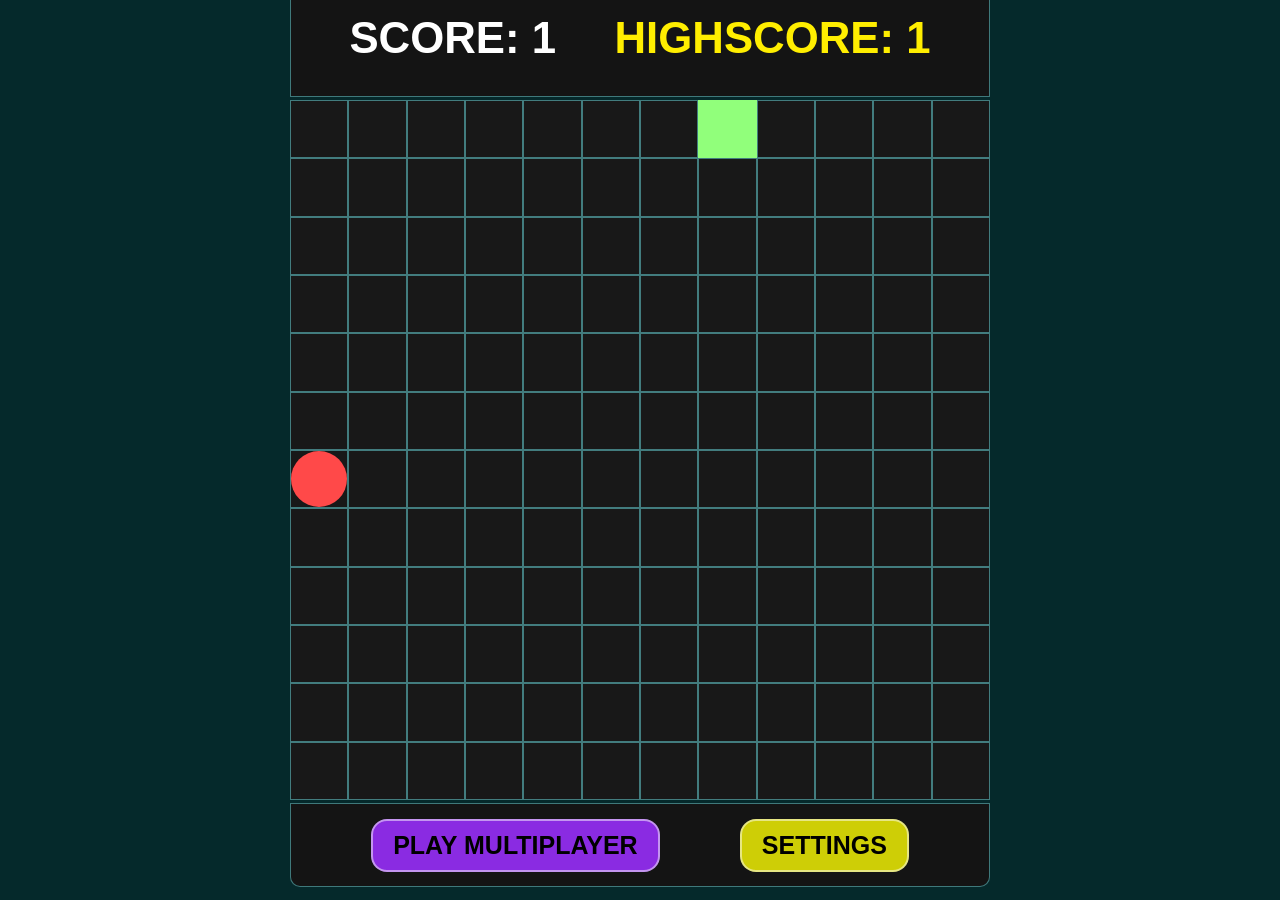
==== index.html @ bad892fc "fixed bug that prevented index.html from correctly referencing gamemode loop files" ====
<!DOCTYPE html>
<html>
  <head>
    <link rel="icon" type="image/x-icon" href="favicon.ico" />
    <link rel="stylesheet" href="styles/styles.css" />
    <link rel="stylesheet" href="styles/mobile.css" />
    <link rel="stylesheet" href="styles/panels.css" />
    <title>Snake</title>
  </head>

  <body>
      <div class="center-panel">
        <div class="game-grid"><!-- This inner html is calculated upon website loading from grid.js --></div>

        <div class="top-panel">
          <p id="score" class="hidden-on-multiplayer title-text">SCORE: 1</p>
          <p id="highscore" class="hidden-on-multiplayer title-text">HIGHSCORE: 5</p>

          <div id="multiplayer-top-panel-div" class="hidden-on-singleplayer">
            <div id="gamemode-title" class="hidden-on-singleplayer label title-text">GAMEMODE</div>
            <div id="gamemode-description" class="hidden-on-singleplayer label subtitle-text">Game description</div>
          </div>
        </div>

        <div class="bottom-panel">
          <button id="playermode-button" class="button hidden-on-mobile">PLAY MULTIPLAYER</button>
          <button id="settings-button" class="button" >SETTINGS</button>
          <div id="mobile-controls" class="hidden-on-desktop">
           <div id="joystick-base"></div> 
           <div id="joystick-knob"></div>
          </div>
        </div>

        <div class="left-panel hidden-on-mobile hidden-on-singleplayer">
          <div id="scores-container">
            <div class="label title-text">SCORES</div>
            <div id="player-scores-div"></div>
          </div>        
          
          <div id="playercount-div">
            <div class="label title-text" id="playercount-label">PLAYER COUNT</div>
            <div id="playercount-buttons-container">
              <button class="button">2</button>
              <button class="button">3</button>
              <button class="button">4</button>            
            </div>            
          </div>

          <div id="gamemodes-div">
            <div class="label title-text" id="playercount-label">GAMEMODE</div>
            <div id="gamemode-buttons-container">
              <div id="length battle-buttons-div">
                <button class="button primary-gamemode-button">LENGTH BATTLE</button>
                <button class="button gamemode-settings-button" id="lengthbattle-settings-button">⚙️</button>
              </div>
              <div id="deathmatch-buttons-div">
                <button class="button primary-gamemode-button">DEATHMATCH</button>
              </div>              
            </div>            
          </div>
          
        </div>

        <div class="right-panel hidden-on-mobile hidden-on-singleplayer"></div>

        <div class="endscreen">
          <div class="endscreen-content">
            <p class="hidden-on-multiplayer title-text">GAME OVER</p>
            <div class="hidden-on-singleplayer" style="display: flex; align-items: center;">
              <div id="multiplayer-winner-div" style="display: none;"></div>
              <p id="multiplayer-winner-text" class="title-text">WON</p>
            </div>
            <button id="retry-button" class="button" >Play Again</button>
          </div>
        </div>
        
        <div class="settings-screen hidden">
          <div class="general-settings-div">          
            <div class="rows-cols-div">
              <button class="button label-button" id="rows-button">rows</button>
              <div class="slider-textbox-div">
                <input type="range" id="rows-slider" min="5" max="100" value="12" step="1">
                <input type="text" id="rows-slider-textbox" placeholder="0">
              </div>
            </div>
            <div class="rows-cols-div">
              <button class="button label-button" id="cols-button">cols</button>
              <div class="slider-textbox-div">
                <input type="range" id="cols-slider" min="5" max="100" value="12" step="1">
                <input type="text" id="cols-slider-textbox" placeholder="0">
              </div>
            </div>
            <div class="rows-cols-div">
              <button class="button label-button" id="UI-width-button">UI Width</button>
              <div class="slider-textbox-div">
                <input type="range" id="UI-width-slider" min="100" max="1000" value="700" step="1">
                <input type="text" id="UI-width-slider-textbox" placeholder="0" style="width: 10%;">
              </div>
            </div>
            <div class="rows-cols-div">
              <button class="button label-button" id="UI-height-button">UI Height</button>
              <div class="slider-textbox-div">
                <input type="range" id="UI-height-slider" min="100" max="1000" value="700" step="1">
                <input type="text" id="UI-height-slider-textbox" placeholder="0" style="width: 10%;">
              </div>
            </div>
          </div>

          <div class="rows-cols-div lengthbattle-settings-div">
            <button class="button label-button" id="lengthbattle-score-button">Score to win</button>
            <div class="slider-textbox-div">
              <input type="range" id="lengthbattle-score-slider" min="2" max="100" value="10" step="1">
              <input type="text" id="lengthbattle-score-slider-textbox" placeholder="0">
            </div>
          </div>
          
          <div class="universal-settings-buttons-div">          
            <button class="button apply-changes-button">Apply Changes</button>
            <button class="button reset-to-default-button">Reset to Default</button>
            <button id="reset-highscore-button" class="button hidden-on-multiplayer">RESET HIGHSCORE</button>
          </div>

        </div>
      </div>

    </div>

    <script type="module">
      //create a script element and choose which js file will be its src based on the gamemode in localstorage
      import { playermode, gamemode } from "./scripts/config.js";
      const script = document.createElement('script');
      script.type = 'module';
      
      //choose source file based on saved playermode and gamemode
      if (playermode === 'SINGLEPLAYER') {
        script.src = "./scripts/singleplayer-gameloop.js";
      }
      else {
        switch (gamemode) {
          case 'LENGTH BATTLE': script.src = "./scripts/gameloops/lengthbattle-gameloop.js";
          break;
          case 'DEATHMATCH': script.src = "./scripts/gameloops/deathmatch-gameloop.js";
          break;
        
          default: script.src = "./scripts/gameloops/lengthbattle-gameloop.js";
          break;
        }
      }
      document.body.appendChild(script);
    </script>
  </body>
</html>
---- styles/styles.css ----
html, 
body {
  height: 100%;
  overflow: hidden;
  position: fixed;
  width: 100%;
}
body {
  margin: 0;
  padding: 0;
  height: 100vh; /* full window height */
  display: flex;
  justify-content: center;
  align-items: center;
  overflow: hidden;
  background-color: rgb(5, 41, 43);
  font-family: 'Segoe UI', Tahoma, Geneva, Verdana, sans-serif;
}

#highscore {
  color: rgb(255, 238, 0);
}

.endscreen {
  position: absolute; /* position it relative to .center-panel */
  top: 0;
  left: 0;
  width: 100%;
  height: 100%;
  
  background-color: rgba(0, 0, 0, 0.5); /* semi-transparent black */

  display: flex;
  justify-content: center;
  align-items: center;
  
  color: white;
  font-size: 50px;
  font-weight: bold;
  
  z-index: 10; /* make sure it is above the game grid */

  display: none; /* start hidden */
}

.settings-screen {
  position: absolute; /* position it relative to .center-panel */
  top: 0;
  left: 0;
  width: 100%;
  height: 100%;
  
  background-color: rgba(0, 0, 0, 0.85); /* semi-transparent black */

  display: flex;
  flex-direction: column;
  justify-content: flex-start;
  align-items: center;
  
  color: white;
  font-size: 50px;
  font-weight: bold;
  
  z-index: 10; /* make sure it is above the game grid */
}

.rows-cols-div {
  display: flex;
  justify-content: horizontal;
}

.rows-cols-div button {
  margin-left: auto;
}

.slider-textbox-div {
  display: flex;
  flex-direction: row;
  align-items: center;
}

#rows-slider-textbox,
#cols-slider-textbox,
#UI-width-slider-textbox,
#UI-height-slider-textbox,
#lengthbattle-score-slider-textbox {
  width: 8%;
  height: 30%;
  text-align: center;
}

.settings-screen button {
  margin: 5px;
}

#rows-button,
#cols-button {
  margin-right: 10%;
}

#UI-width-button,
#UI-height-button {
  white-space: nowrap;
  margin-right: 4.5%;
}

#reset-highscore-button {
  margin-top: 50%;
  color: rgb(219, 219, 219);
  background-color: rgb(163, 0, 0);
}
#reset-highscore-button:hover {
  background-color: rgb(211, 0, 0);
}

.endscreen-content {
  text-align: center;
}

.button {
  padding: 10px 20px;
  font-size: 25px;
  font-weight: bold;
  background-color: rgb(15, 182, 0);
  color: black;
  border: 2px solid rgba(255, 255, 255, 0.5);
  border-radius: 16px;
  cursor: pointer;
  white-space: nowrap;
}
.button:hover {
  background-color: rgb(17, 204, 0);
}

.label-button {
  background-color: rgb(0, 119, 255);
  pointer-events: none;
  border-radius: 0;
  border: 0;
  font: caption;
}

.hidden {
  display: none; /* hide object */
}

.selected-button {
  pointer-events: none;
  border: 3px white solid;
  color: white;
}

#multiplayer-winner-div {
  margin-right: 30px;
}

.player-controls-container {
  display: flex;
  align-items: center;
  gap: 16px;
  padding: 3px;
  box-sizing: border-box;
}

.player-rep-div {
  width: 50px;
  height: 50px;
  color: black;
}

.controlkeys-grid {
  display: grid;
  grid-template-columns: repeat(3, 60px);
  grid-template-rows: repeat(2, 60px);
}
.controlkeys-grid div {
  background-color: rgb(170, 170, 170);
  text-align: center;
  border: 1px solid white;
  margin: 1px;
}

.title-text,
.subtitle-text {
  pointer-events: none;
}

.universal-settings-buttons-div {
  margin-top: 5%;
  display: flex;
  flex-direction: column;
}
---- styles/mobile.css ----
#mobile-controls {
  position: absolute;
  bottom: -250px;
  width: 200px;
  height: 200px;
  z-index: 100;
  display: flex;
  align-items: center;
  justify-content: center;
}

#joystick-base {
  width: 100%;
  height: 100%;
  border-radius: 50%;
  background: #222;
  opacity: 0.6;
  position: relative;
}

#joystick-knob {
  width: 100px;
  height: 100px;
  border-radius: 50%;
  background: aquamarine;
  position: absolute;
  top: 50%;
  left: 50%;
  transform: translate(-50%, -50%);
  transition: top 0.05s, left 0.05s;
  touch-action: none;
  pointer-events: auto;
}


@media (min-width: 1001px) {
  .hidden-on-desktop {
    display: none;
  }
}
---- styles/panels.css ----
.center-panel {
  display: flex;
  position: relative; /*will position its children relative to itself*/
}

.top-panel,
.bottom-panel,
.left-panel,
.right-panel {
  box-sizing: border-box;
  position: absolute;

  font-size: 40px;
  font-weight: bold;
  color: white;
  background-color: rgb(20, 20, 20);
  border: 1px solid rgba(118, 250, 255, 0.44);
}

.top-panel {
  top: -3px;
  transform: translateY(-100%);
  width: 100%;
  height: 17%;
  display: flex;
  justify-content: space-evenly;
  align-items: center;
  border-top-left-radius: 10px;
  border-top-right-radius: 10px;
  z-index: 20; /* higher than the endscreen */
  pointer-events: none; /* so it doesn't block clicks */
}

.bottom-panel {
  position: absolute;
  bottom: -3px;
  transform: translateY(100%);
  width: 100%;
  height: 12%;
  
  display: flex;
  justify-content: space-evenly; /* centered by default */
  align-items: center;
  text-align: center;

  border-bottom-left-radius: 10px;
  border-bottom-right-radius: 10px;

  z-index: 20; /* higher than the endscreen */
}

.left-panel,
.right-panel {
  top: 0px;
  width: fit-content;
  height: 100%;
  padding: 16px;

  display: flex;
  flex-direction: column;
  justify-content: space-evenly;
}

.left-panel {
  transform: translateX(-100%);
  left: -3px;

  border-top-left-radius: 10px;
  border-bottom-left-radius: 10px;

  justify-content: flex-start;
  gap: 10%;
}

.right-panel {
  transform: translateX(100%);
  right: -3px;

  border-top-right-radius: 10px;
  border-bottom-right-radius: 10px;


}

#playermode-button {
  background-color: blueviolet;
}
#playermode-button:hover {
  background-color: rgb(158, 57, 252);
}

#settings-button {
  background-color: rgb(206, 206, 6);
}
#settings-button:hover {
  background-color: rgb(231, 231, 44);
}

#playercount-label {
  width: 100%;
}

#playercount-div,
#gamemodes-div,
#scores-container {
  display: flex;
  flex-direction: column;
  gap: 10px;
}

#playercount-buttons-container {
  display: flex;
  width: 100%;
  justify-content: space-between;
  align-items: center;
  gap: 5px;
}

#playercount-buttons-container button {
  width: 90%;
  height: 100%;
}

#gamemode-buttons-container {
  display: flex;
  flex-direction: column;
  width: 100%;
  justify-content: space-between;
  align-items: center;
  gap: 7px;
}

#gamemode-buttons-container div {
  width: 100%;
  display: flex;
  justify-content: center;
  align-items: center;
  gap: 5px;
}

#gamemode-buttons-container .primary-gamemode-button {
  width: 80%;
}

#gamemode-buttons-container button {
  height: 100%;
}

.gear-button {
  display: flex;
  align-items: center;
  justify-content: center;
  text-align: center;
  width: 18%;
}

#player-scores-div {
  display: flex;
  justify-content: space-evenly;
}

.label {
  text-align: center;
}
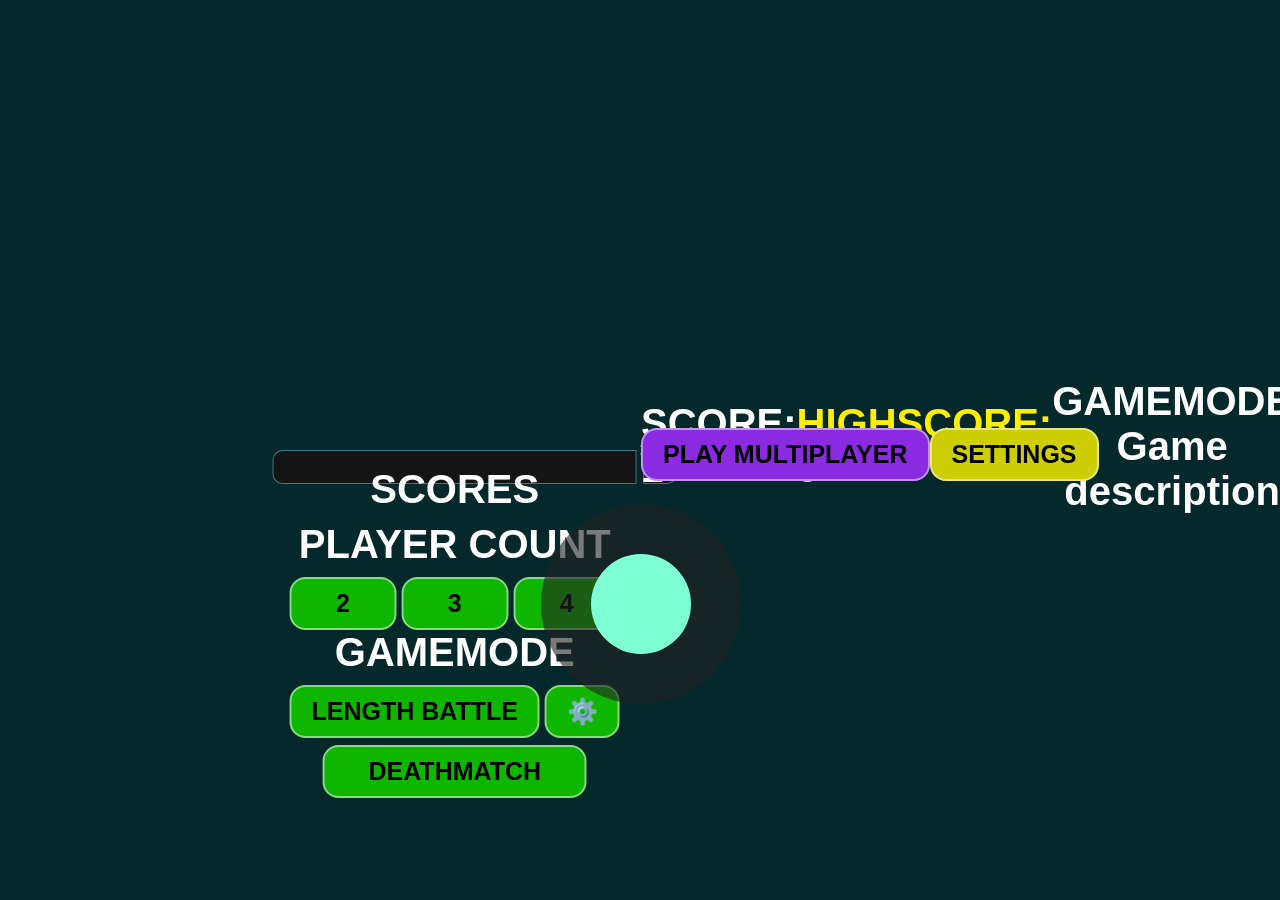
==== commit 603875dd: "-same as previous commit but for singleplayer" ====
--- a/index.html
+++ b/index.html
@@ -133,7 +133,7 @@
       
       //choose source file based on saved playermode and gamemode
       if (playermode === 'SINGLEPLAYER') {
-        script.src = "./scripts/singleplayer-gameloop.js";
+        script.src = "./scripts/gameloopssingleplayer-gameloop.js";
       }
       else {
         switch (gamemode) {
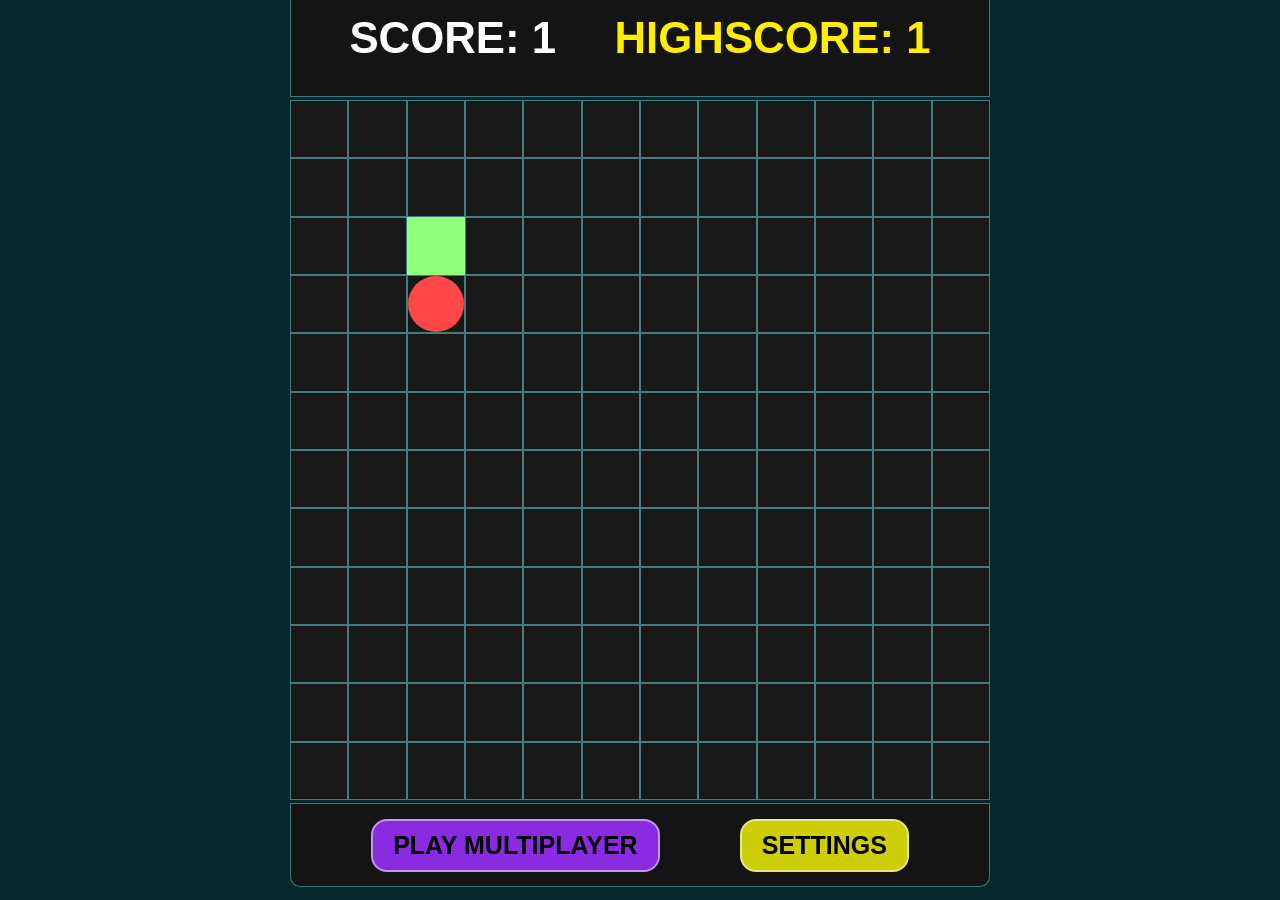
==== commit 5be7e513: "this better be the last time" ====
--- a/index.html
+++ b/index.html
@@ -133,7 +133,7 @@
       
       //choose source file based on saved playermode and gamemode
       if (playermode === 'SINGLEPLAYER') {
-        script.src = "./scripts/gameloopssingleplayer-gameloop.js";
+        script.src = "./scripts/gameloops/singleplayer-gameloop.js";
       }
       else {
         switch (gamemode) {
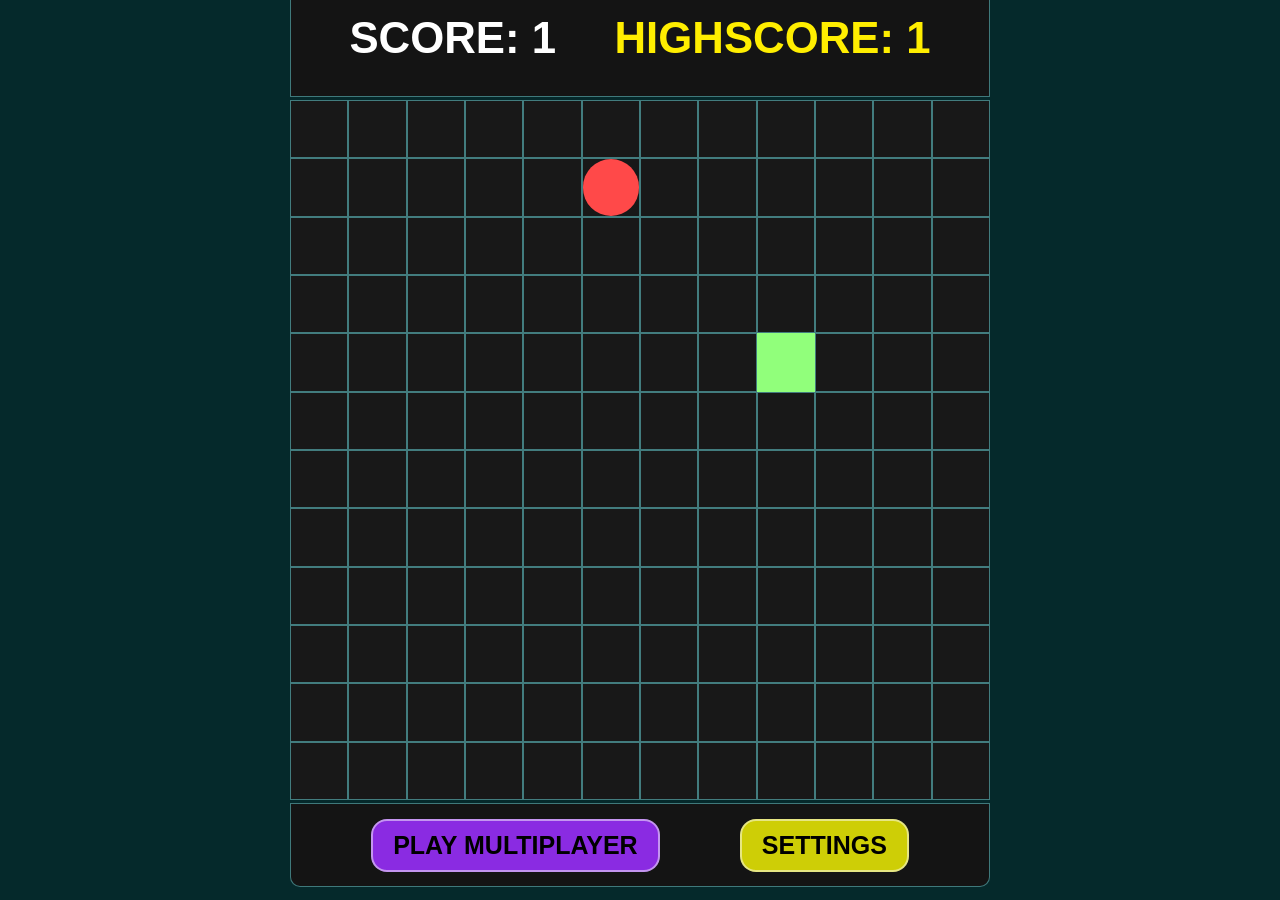
==== commit 29f09c2b: "made new css files and grouped css code accordingly" ====
--- a/index.html
+++ b/index.html
@@ -2,9 +2,12 @@
 <html>
   <head>
     <link rel="icon" type="image/x-icon" href="favicon.ico" />
-    <link rel="stylesheet" href="styles/styles.css" />
-    <link rel="stylesheet" href="styles/mobile.css" />
-    <link rel="stylesheet" href="styles/panels.css" />
+    <link rel="stylesheet" href="styles/base.css">
+    <link rel="stylesheet" href="styles/layout.css">
+    <link rel="stylesheet" href="styles/components.css">
+    <link rel="stylesheet" href="styles/game.css">
+    <link rel="stylesheet" href="styles/mobile.css">
+
     <title>Snake</title>
   </head>
 
--- a/styles/base.css
+++ b/styles/base.css
@@ -0,0 +1,25 @@
+html, 
+body {
+  height: 100%;
+  overflow: hidden;
+  position: fixed;
+  width: 100%;
+}
+body {
+  margin: 0;
+  padding: 0;
+  height: 100vh; /* full window height */
+  display: flex;
+  justify-content: center;
+  align-items: center;
+  overflow: hidden;
+  background-color: rgb(5, 41, 43);
+  font-family: 'Segoe UI', Tahoma, Geneva, Verdana, sans-serif;
+}
+.hidden {
+  display: none !important; /* hide object */
+}
+.title-text,
+.subtitle-text {
+  pointer-events: none;
+}
--- a/styles/layout.css
+++ b/styles/layout.css
@@ -0,0 +1,139 @@
+/* PANELS */
+.center-panel {
+  display: flex;
+  position: relative; /*will position its children relative to itself*/
+}
+
+.top-panel,
+.bottom-panel,
+.left-panel,
+.right-panel {
+  box-sizing: border-box;
+  position: absolute;
+
+  font-size: 40px;
+  font-weight: bold;
+  color: white;
+  background-color: rgb(20, 20, 20);
+  border: 1px solid rgba(118, 250, 255, 0.44);
+}
+
+.top-panel {
+  top: -3px;
+  transform: translateY(-100%);
+  width: 100%;
+  height: 17%;
+  display: flex;
+  justify-content: space-evenly;
+  align-items: center;
+  border-top-left-radius: 10px;
+  border-top-right-radius: 10px;
+  z-index: 20; /* higher than the endscreen */
+  pointer-events: none; /* so it doesn't block clicks */
+}
+
+.bottom-panel {
+  position: absolute;
+  bottom: -3px;
+  transform: translateY(100%);
+  width: 100%;
+  height: 12%;
+  
+  display: flex;
+  justify-content: space-evenly; /* centered by default */
+  align-items: center;
+  text-align: center;
+
+  border-bottom-left-radius: 10px;
+  border-bottom-right-radius: 10px;
+
+  z-index: 20; /* higher than the endscreen */
+}
+
+.left-panel,
+.right-panel {
+  top: 0px;
+  width: fit-content;
+  height: 100%;
+  padding: 16px;
+
+  display: flex;
+  flex-direction: column;
+  justify-content: space-evenly;
+}
+
+.left-panel {
+  transform: translateX(-100%);
+  left: -3px;
+
+  border-top-left-radius: 10px;
+  border-bottom-left-radius: 10px;
+
+  justify-content: flex-start;
+  gap: 10%;
+}
+
+.right-panel {
+  transform: translateX(100%);
+  right: -3px;
+
+  border-top-right-radius: 10px;
+  border-bottom-right-radius: 10px;
+}
+
+/* DIVS */
+.rows-cols-div {
+  display: flex;
+  justify-content: horizontal;
+}
+
+.rows-cols-div button {
+  margin-left: auto;
+}
+#playercount-div,
+#gamemodes-div,
+#scores-container {
+  display: flex;
+  flex-direction: column;
+  gap: 10px;
+}
+
+#player-scores-div {
+  display: flex;
+  justify-content: space-evenly;
+}
+
+#gamemode-buttons-container div {
+  width: 100%;
+  display: flex;
+  justify-content: center;
+  align-items: center;
+  gap: 5px;
+}
+
+.player-rep-div {
+  width: 50px;
+  height: 50px;
+  color: black;
+}
+
+.controlkeys-grid {
+  display: grid;
+  grid-template-columns: repeat(3, 60px);
+  grid-template-rows: repeat(2, 60px);
+}
+.controlkeys-grid div {
+  background-color: rgb(170, 170, 170);
+  text-align: center;
+  border: 1px solid white;
+  margin: 1px;
+}
+.slider-textbox-div {
+  display: flex;
+  flex-direction: row;
+  align-items: center;
+}
+
+#multiplayer-winner-div {
+  margin-right: 30px;
+}
--- a/styles/components.css
+++ b/styles/components.css
@@ -0,0 +1,127 @@
+.label {
+  text-align: center;
+}
+#playercount-label {
+  width: 100%;
+}
+.button {
+  padding: 10px 20px;
+  font-size: 25px;
+  font-weight: bold;
+  background-color: rgb(15, 182, 0);
+  color: black;
+  border: 2px solid rgba(255, 255, 255, 0.5);
+  border-radius: 16px;
+  cursor: pointer;
+  white-space: nowrap;
+}
+.button:hover {
+  background-color: rgb(17, 204, 0);
+}
+.label-button {
+  background-color: rgb(0, 119, 255);
+  pointer-events: none;
+  border-radius: 0;
+  border: 0;
+  font: caption;
+}
+
+.selected-button {
+  pointer-events: none;
+  border: 3px white solid;
+  color: white;
+}
+
+.settings-screen button {
+  margin: 5px;
+}
+
+#rows-button,
+#cols-button {
+  margin-right: 10%;
+}
+
+#UI-width-button,
+#UI-height-button {
+  white-space: nowrap;
+  margin-right: 4.5%;
+}
+
+#reset-highscore-button {
+  margin-top: 50%;
+  color: rgb(219, 219, 219);
+  background-color: rgb(163, 0, 0);
+}
+#reset-highscore-button:hover {
+  background-color: rgb(211, 0, 0);
+}
+#playermode-button {
+  background-color: blueviolet;
+}
+#playermode-button:hover {
+  background-color: rgb(158, 57, 252);
+}
+
+#settings-button {
+  background-color: rgb(206, 206, 6);
+}
+#settings-button:hover {
+  background-color: rgb(231, 231, 44);
+}
+#playercount-buttons-container {
+  display: flex;
+  width: 100%;
+  justify-content: space-between;
+  align-items: center;
+  gap: 5px;
+}
+
+#playercount-buttons-container button {
+  width: 90%;
+  height: 100%;
+}
+
+#gamemode-buttons-container {
+  display: flex;
+  flex-direction: column;
+  width: 100%;
+  justify-content: space-between;
+  align-items: center;
+  gap: 7px;
+}
+
+
+#gamemode-buttons-container .primary-gamemode-button {
+  width: 80%;
+}
+
+#gamemode-buttons-container button {
+  height: 100%;
+}
+
+.gear-button {
+  display: flex;
+  align-items: center;
+  justify-content: center;
+  text-align: center;
+  width: 18%;
+}
+
+#rows-slider-textbox,
+#cols-slider-textbox,
+#UI-width-slider-textbox,
+#UI-height-slider-textbox,
+#lengthbattle-score-slider-textbox {
+  width: 8%;
+  height: 30%;
+  text-align: center;
+}
+
+.player-controls-container {
+  display: flex;
+  align-items: center;
+  gap: 16px;
+  padding: 3px;
+  box-sizing: border-box;
+}
+
--- a/styles/game.css
+++ b/styles/game.css
@@ -0,0 +1,52 @@
+#highscore {
+  color: rgb(255, 238, 0);
+}
+.endscreen {
+  position: absolute; /* position it relative to .center-panel */
+  top: 0;
+  left: 0;
+  width: 100%;
+  height: 100%;
+  
+  background-color: rgba(0, 0, 0, 0.5); /* semi-transparent black */
+
+  display: flex;
+  justify-content: center;
+  align-items: center;
+  
+  color: white;
+  font-size: 50px;
+  font-weight: bold;
+  
+  z-index: 10; /* make sure it is above the game grid */
+
+  display: none; /* start hidden */
+}
+.endscreen-content {
+  text-align: center;
+}
+.settings-screen {
+  position: absolute; /* position it relative to .center-panel */
+  top: 0;
+  left: 0;
+  width: 100%;
+  height: 100%;
+  
+  background-color: rgba(0, 0, 0, 0.85); /* semi-transparent black */
+
+  display: flex;
+  flex-direction: column;
+  justify-content: flex-start;
+  align-items: center;
+  
+  color: white;
+  font-size: 50px;
+  font-weight: bold;
+  
+  z-index: 10; /* make sure it is above the game grid */
+}
+.universal-settings-buttons-div {
+  margin-top: 5%;
+  display: flex;
+  flex-direction: column;
+}
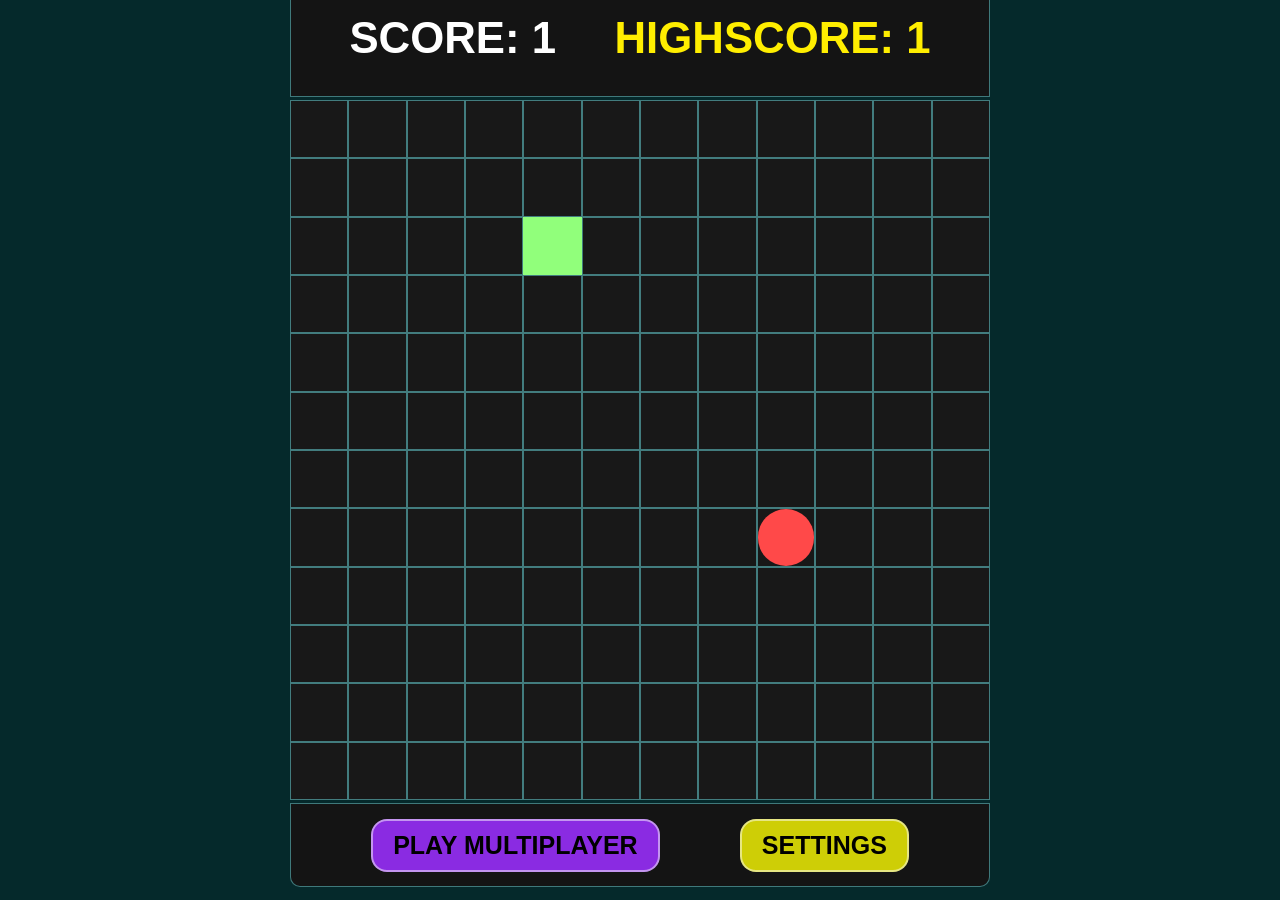
==== commit 1a59a653: "-took the ui functions from grid.js and put them into their own ui.js file -refactored that and the " ====
--- a/index.html
+++ b/index.html
@@ -27,7 +27,7 @@
 
         <div class="bottom-panel">
           <button id="playermode-button" class="button hidden-on-mobile">PLAY MULTIPLAYER</button>
-          <button id="settings-button" class="button" >SETTINGS</button>
+          <button id="settings-button" class="button settings-button" data-target="general-settings-div" >SETTINGS</button>
           <div id="mobile-controls" class="hidden-on-desktop">
            <div id="joystick-base"></div> 
            <div id="joystick-knob"></div>
@@ -54,7 +54,7 @@
             <div id="gamemode-buttons-container">
               <div id="length battle-buttons-div">
                 <button class="button primary-gamemode-button">LENGTH BATTLE</button>
-                <button class="button gamemode-settings-button" id="lengthbattle-settings-button">⚙️</button>
+                <button class="button gamemode-settings-button settings-button" id="lengthbattle-settings-button" data-target="lengthbattle-settings-div">⚙️</button>
               </div>
               <div id="deathmatch-buttons-div">
                 <button class="button primary-gamemode-button">DEATHMATCH</button>
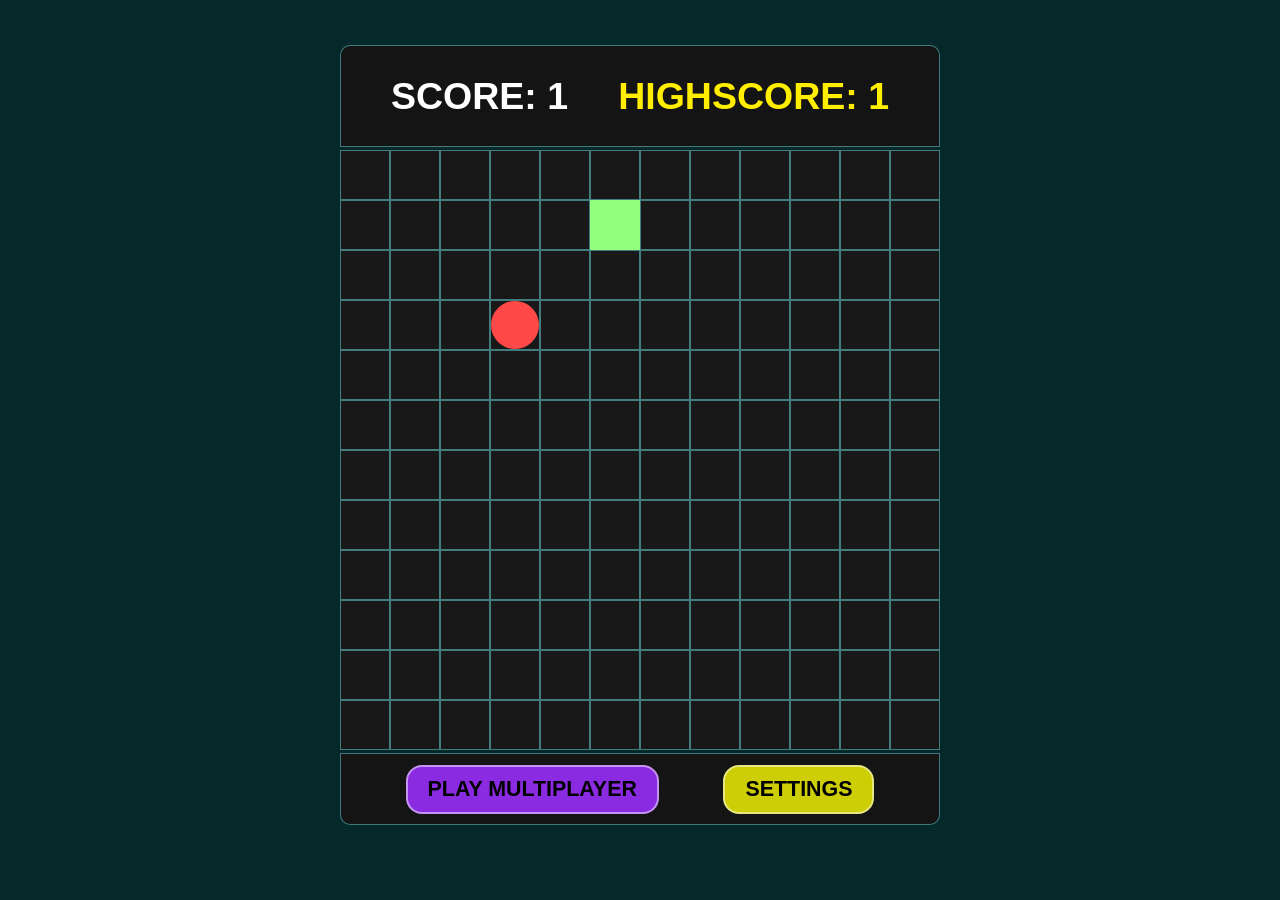
==== commit e738c8fc: "- mobile devices are now detected based on whether the device has a mouse/trackpad or not - the defa" ====
--- a/index.html
+++ b/index.html
@@ -1,155 +1,155 @@
-<!DOCTYPE html>
-<html>
-  <head>
-    <link rel="icon" type="image/x-icon" href="favicon.ico" />
-    <link rel="stylesheet" href="styles/base.css">
-    <link rel="stylesheet" href="styles/layout.css">
-    <link rel="stylesheet" href="styles/components.css">
-    <link rel="stylesheet" href="styles/game.css">
-    <link rel="stylesheet" href="styles/mobile.css">
-
-    <title>Snake</title>
-  </head>
-
-  <body>
-      <div class="center-panel">
-        <div class="game-grid"><!-- This inner html is calculated upon website loading from grid.js --></div>
-
-        <div class="top-panel">
-          <p id="score" class="hidden-on-multiplayer title-text">SCORE: 1</p>
-          <p id="highscore" class="hidden-on-multiplayer title-text">HIGHSCORE: 5</p>
-
-          <div id="multiplayer-top-panel-div" class="hidden-on-singleplayer">
-            <div id="gamemode-title" class="hidden-on-singleplayer label title-text">GAMEMODE</div>
-            <div id="gamemode-description" class="hidden-on-singleplayer label subtitle-text">Game description</div>
-          </div>
-        </div>
-
-        <div class="bottom-panel">
-          <button id="playermode-button" class="button hidden-on-mobile">PLAY MULTIPLAYER</button>
-          <button id="settings-button" class="button settings-button" data-target="general-settings-div" >SETTINGS</button>
-          <div id="mobile-controls" class="hidden-on-desktop">
-           <div id="joystick-base"></div> 
-           <div id="joystick-knob"></div>
-          </div>
-        </div>
-
-        <div class="left-panel hidden-on-mobile hidden-on-singleplayer">
-          <div id="scores-container">
-            <div class="label title-text">SCORES</div>
-            <div id="player-scores-div"></div>
-          </div>        
-          
-          <div id="playercount-div">
-            <div class="label title-text" id="playercount-label">PLAYER COUNT</div>
-            <div id="playercount-buttons-container">
-              <button class="button">2</button>
-              <button class="button">3</button>
-              <button class="button">4</button>            
-            </div>            
-          </div>
-
-          <div id="gamemodes-div">
-            <div class="label title-text" id="playercount-label">GAMEMODE</div>
-            <div id="gamemode-buttons-container">
-              <div id="length battle-buttons-div">
-                <button class="button primary-gamemode-button">LENGTH BATTLE</button>
-                <button class="button gamemode-settings-button settings-button" id="lengthbattle-settings-button" data-target="lengthbattle-settings-div">⚙️</button>
-              </div>
-              <div id="deathmatch-buttons-div">
-                <button class="button primary-gamemode-button">DEATHMATCH</button>
-              </div>              
-            </div>            
-          </div>
-          
-        </div>
-
-        <div class="right-panel hidden-on-mobile hidden-on-singleplayer"></div>
-
-        <div class="endscreen">
-          <div class="endscreen-content">
-            <p class="hidden-on-multiplayer title-text">GAME OVER</p>
-            <div class="hidden-on-singleplayer" style="display: flex; align-items: center;">
-              <div id="multiplayer-winner-div" style="display: none;"></div>
-              <p id="multiplayer-winner-text" class="title-text">WON</p>
-            </div>
-            <button id="retry-button" class="button" >Play Again</button>
-          </div>
-        </div>
-        
-        <div class="settings-screen hidden">
-          <div class="general-settings-div">          
-            <div class="rows-cols-div">
-              <button class="button label-button" id="rows-button">rows</button>
-              <div class="slider-textbox-div">
-                <input type="range" id="rows-slider" min="5" max="100" value="12" step="1">
-                <input type="text" id="rows-slider-textbox" placeholder="0">
-              </div>
-            </div>
-            <div class="rows-cols-div">
-              <button class="button label-button" id="cols-button">cols</button>
-              <div class="slider-textbox-div">
-                <input type="range" id="cols-slider" min="5" max="100" value="12" step="1">
-                <input type="text" id="cols-slider-textbox" placeholder="0">
-              </div>
-            </div>
-            <div class="rows-cols-div">
-              <button class="button label-button" id="UI-width-button">UI Width</button>
-              <div class="slider-textbox-div">
-                <input type="range" id="UI-width-slider" min="100" max="1000" value="700" step="1">
-                <input type="text" id="UI-width-slider-textbox" placeholder="0" style="width: 10%;">
-              </div>
-            </div>
-            <div class="rows-cols-div">
-              <button class="button label-button" id="UI-height-button">UI Height</button>
-              <div class="slider-textbox-div">
-                <input type="range" id="UI-height-slider" min="100" max="1000" value="700" step="1">
-                <input type="text" id="UI-height-slider-textbox" placeholder="0" style="width: 10%;">
-              </div>
-            </div>
-          </div>
-
-          <div class="rows-cols-div lengthbattle-settings-div">
-            <button class="button label-button" id="lengthbattle-score-button">Score to win</button>
-            <div class="slider-textbox-div">
-              <input type="range" id="lengthbattle-score-slider" min="2" max="100" value="10" step="1">
-              <input type="text" id="lengthbattle-score-slider-textbox" placeholder="0">
-            </div>
-          </div>
-          
-          <div class="universal-settings-buttons-div">          
-            <button class="button apply-changes-button">Apply Changes</button>
-            <button class="button reset-to-default-button">Reset to Default</button>
-            <button id="reset-highscore-button" class="button hidden-on-multiplayer">RESET HIGHSCORE</button>
-          </div>
-
-        </div>
-      </div>
-
-    </div>
-
-    <script type="module">
-      //create a script element and choose which js file will be its src based on the gamemode in localstorage
-      import { playermode, gamemode } from "./scripts/config.js";
-      const script = document.createElement('script');
-      script.type = 'module';
-      
-      //choose source file based on saved playermode and gamemode
-      if (playermode === 'SINGLEPLAYER') {
-        script.src = "./scripts/gameloops/singleplayer-gameloop.js";
-      }
-      else {
-        switch (gamemode) {
-          case 'LENGTH BATTLE': script.src = "./scripts/gameloops/lengthbattle-gameloop.js";
-          break;
-          case 'DEATHMATCH': script.src = "./scripts/gameloops/deathmatch-gameloop.js";
-          break;
-        
-          default: script.src = "./scripts/gameloops/lengthbattle-gameloop.js";
-          break;
-        }
-      }
-      document.body.appendChild(script);
-    </script>
-  </body>
+<!DOCTYPE html>
+<html>
+  <head>
+    <link rel="icon" type="image/x-icon" href="favicon.ico" />
+    <link rel="stylesheet" href="styles/base.css">
+    <link rel="stylesheet" href="styles/layout.css">
+    <link rel="stylesheet" href="styles/components.css">
+    <link rel="stylesheet" href="styles/game.css">
+    <link rel="stylesheet" href="styles/mobile.css">
+
+    <title>Snake</title>
+  </head>
+
+  <body>
+      <div class="center-panel">
+        <div class="game-grid"><!-- This inner html is calculated upon website loading from grid.js --></div>
+
+        <div class="top-panel">
+          <p id="score" class="hidden-on-multiplayer title-text">SCORE: 1</p>
+          <p id="highscore" class="hidden-on-multiplayer title-text">HIGHSCORE: 5</p>
+
+          <div id="multiplayer-top-panel-div" class="hidden-on-singleplayer">
+            <div id="gamemode-title" class="hidden-on-singleplayer label title-text">GAMEMODE</div>
+            <div id="gamemode-description" class="hidden-on-singleplayer label subtitle-text">Game description</div>
+          </div>
+        </div>
+
+        <div class="bottom-panel">
+          <button id="playermode-button" class="button hidden-on-mobile">PLAY MULTIPLAYER</button>
+          <button id="settings-button" class="button settings-button" data-target="general-settings-div" >SETTINGS</button>
+          <div id="mobile-controls" class="hidden-on-desktop">
+           <div id="joystick-base"></div> 
+           <div id="joystick-knob"></div>
+          </div>
+        </div>
+
+        <div class="left-panel hidden-on-mobile hidden-on-singleplayer">
+          <div id="scores-container">
+            <div class="label title-text">SCORES</div>
+            <div id="player-scores-div"></div>
+          </div>        
+          
+          <div id="playercount-div">
+            <div class="label title-text" id="playercount-label">PLAYER COUNT</div>
+            <div id="playercount-buttons-container">
+              <button class="button">2</button>
+              <button class="button">3</button>
+              <button class="button">4</button>            
+            </div>            
+          </div>
+
+          <div id="gamemodes-div">
+            <div class="label title-text" id="playercount-label">GAMEMODE</div>
+            <div id="gamemode-buttons-container">
+              <div id="length battle-buttons-div">
+                <button class="button primary-gamemode-button">LENGTH BATTLE</button>
+                <button class="button gamemode-settings-button settings-button" id="lengthbattle-settings-button" data-target="lengthbattle-settings-div">⚙️</button>
+              </div>
+              <div id="deathmatch-buttons-div">
+                <button class="button primary-gamemode-button">DEATHMATCH</button>
+              </div>              
+            </div>            
+          </div>
+          
+        </div>
+
+        <div class="right-panel hidden-on-mobile hidden-on-singleplayer"></div>
+
+        <div class="endscreen">
+          <div class="endscreen-content">
+            <p class="hidden-on-multiplayer title-text">GAME OVER</p>
+            <div class="hidden-on-singleplayer" style="display: flex; align-items: center;">
+              <div id="multiplayer-winner-div" style="display: none;"></div>
+              <p id="multiplayer-winner-text" class="title-text">WON</p>
+            </div>
+            <button id="retry-button" class="button" >Play Again</button>
+          </div>
+        </div>
+        
+        <div class="settings-screen hidden">
+          <div class="general-settings-div">          
+            <div class="rows-cols-div">
+              <button class="button label-button" id="rows-button">rows</button>
+              <div class="slider-textbox-div">
+                <input type="range" id="rows-slider" min="5" max="100" value="12" step="1">
+                <input type="text" id="rows-slider-textbox" placeholder="0">
+              </div>
+            </div>
+            <div class="rows-cols-div">
+              <button class="button label-button" id="cols-button">cols</button>
+              <div class="slider-textbox-div">
+                <input type="range" id="cols-slider" min="5" max="100" value="12" step="1">
+                <input type="text" id="cols-slider-textbox" placeholder="0">
+              </div>
+            </div>
+            <div class="rows-cols-div">
+              <button class="button label-button" id="UI-width-button">UI Width</button>
+              <div class="slider-textbox-div">
+                <input type="range" id="UI-width-slider" min="100" max="1000" value="700" step="1">
+                <input type="text" id="UI-width-slider-textbox" placeholder="0" style="width: 10%;">
+              </div>
+            </div>
+            <div class="rows-cols-div">
+              <button class="button label-button" id="UI-height-button">UI Height</button>
+              <div class="slider-textbox-div">
+                <input type="range" id="UI-height-slider" min="100" max="1000" value="700" step="1">
+                <input type="text" id="UI-height-slider-textbox" placeholder="0" style="width: 10%;">
+              </div>
+            </div>
+          </div>
+
+          <div class="rows-cols-div lengthbattle-settings-div">
+            <button class="button label-button" id="lengthbattle-score-button">Score to win</button>
+            <div class="slider-textbox-div">
+              <input type="range" id="lengthbattle-score-slider" min="2" max="100" value="10" step="1">
+              <input type="text" id="lengthbattle-score-slider-textbox" placeholder="0">
+            </div>
+          </div>
+          
+          <div class="universal-settings-buttons-div">          
+            <button class="button apply-changes-button">Apply Changes</button>
+            <button class="button reset-to-default-button">Reset to Default</button>
+            <button id="reset-highscore-button" class="button hidden-on-multiplayer">RESET HIGHSCORE</button>
+          </div>
+
+        </div>
+      </div>
+
+    </div>
+
+    <script type="module">
+      //create a script element and choose which js file will be its src based on the gamemode in localstorage
+      import { playermode, gamemode } from "./scripts/config.js";
+      const script = document.createElement('script');
+      script.type = 'module';
+      
+      //choose source file based on saved playermode and gamemode
+      if (playermode === 'SINGLEPLAYER') {
+        script.src = "./scripts/gameloops/singleplayer-gameloop.js";
+      }
+      else {
+        switch (gamemode) {
+          case 'LENGTH BATTLE': script.src = "./scripts/gameloops/lengthbattle-gameloop.js";
+          break;
+          case 'DEATHMATCH': script.src = "./scripts/gameloops/deathmatch-gameloop.js";
+          break;
+        
+          default: script.src = "./scripts/gameloops/lengthbattle-gameloop.js";
+          break;
+        }
+      }
+      document.body.appendChild(script);
+    </script>
+  </body>
 </html>
--- a/styles/base.css
+++ b/styles/base.css
@@ -1,25 +1,25 @@
-html, 
-body {
-  height: 100%;
-  overflow: hidden;
-  position: fixed;
-  width: 100%;
-}
-body {
-  margin: 0;
-  padding: 0;
-  height: 100vh; /* full window height */
-  display: flex;
-  justify-content: center;
-  align-items: center;
-  overflow: hidden;
-  background-color: rgb(5, 41, 43);
-  font-family: 'Segoe UI', Tahoma, Geneva, Verdana, sans-serif;
-}
-.hidden {
-  display: none !important; /* hide object */
-}
-.title-text,
-.subtitle-text {
-  pointer-events: none;
+html, 
+body {
+  height: 100%;
+  overflow: hidden;
+  position: fixed;
+  width: 100%;
+}
+body {
+  margin: 0;
+  padding: 0;
+  height: 100vh; /* full window height */
+  display: flex;
+  justify-content: center;
+  align-items: center;
+  overflow: hidden;
+  background-color: rgb(5, 41, 43);
+  font-family: 'Segoe UI', Tahoma, Geneva, Verdana, sans-serif;
+}
+.hidden {
+  display: none !important; /* hide object */
+}
+.title-text,
+.subtitle-text {
+  pointer-events: none;
 }
--- a/styles/layout.css
+++ b/styles/layout.css
@@ -1,139 +1,139 @@
-/* PANELS */
-.center-panel {
-  display: flex;
-  position: relative; /*will position its children relative to itself*/
-}
-
-.top-panel,
-.bottom-panel,
-.left-panel,
-.right-panel {
-  box-sizing: border-box;
-  position: absolute;
-
-  font-size: 40px;
-  font-weight: bold;
-  color: white;
-  background-color: rgb(20, 20, 20);
-  border: 1px solid rgba(118, 250, 255, 0.44);
-}
-
-.top-panel {
-  top: -3px;
-  transform: translateY(-100%);
-  width: 100%;
-  height: 17%;
-  display: flex;
-  justify-content: space-evenly;
-  align-items: center;
-  border-top-left-radius: 10px;
-  border-top-right-radius: 10px;
-  z-index: 20; /* higher than the endscreen */
-  pointer-events: none; /* so it doesn't block clicks */
-}
-
-.bottom-panel {
-  position: absolute;
-  bottom: -3px;
-  transform: translateY(100%);
-  width: 100%;
-  height: 12%;
-  
-  display: flex;
-  justify-content: space-evenly; /* centered by default */
-  align-items: center;
-  text-align: center;
-
-  border-bottom-left-radius: 10px;
-  border-bottom-right-radius: 10px;
-
-  z-index: 20; /* higher than the endscreen */
-}
-
-.left-panel,
-.right-panel {
-  top: 0px;
-  width: fit-content;
-  height: 100%;
-  padding: 16px;
-
-  display: flex;
-  flex-direction: column;
-  justify-content: space-evenly;
-}
-
-.left-panel {
-  transform: translateX(-100%);
-  left: -3px;
-
-  border-top-left-radius: 10px;
-  border-bottom-left-radius: 10px;
-
-  justify-content: flex-start;
-  gap: 10%;
-}
-
-.right-panel {
-  transform: translateX(100%);
-  right: -3px;
-
-  border-top-right-radius: 10px;
-  border-bottom-right-radius: 10px;
-}
-
-/* DIVS */
-.rows-cols-div {
-  display: flex;
-  justify-content: horizontal;
-}
-
-.rows-cols-div button {
-  margin-left: auto;
-}
-#playercount-div,
-#gamemodes-div,
-#scores-container {
-  display: flex;
-  flex-direction: column;
-  gap: 10px;
-}
-
-#player-scores-div {
-  display: flex;
-  justify-content: space-evenly;
-}
-
-#gamemode-buttons-container div {
-  width: 100%;
-  display: flex;
-  justify-content: center;
-  align-items: center;
-  gap: 5px;
-}
-
-.player-rep-div {
-  width: 50px;
-  height: 50px;
-  color: black;
-}
-
-.controlkeys-grid {
-  display: grid;
-  grid-template-columns: repeat(3, 60px);
-  grid-template-rows: repeat(2, 60px);
-}
-.controlkeys-grid div {
-  background-color: rgb(170, 170, 170);
-  text-align: center;
-  border: 1px solid white;
-  margin: 1px;
-}
-.slider-textbox-div {
-  display: flex;
-  flex-direction: row;
-  align-items: center;
-}
-
-#multiplayer-winner-div {
-  margin-right: 30px;
+/* PANELS */
+.center-panel {
+  display: flex;
+  position: relative; /*will position its children relative to itself*/
+}
+
+.top-panel,
+.bottom-panel,
+.left-panel,
+.right-panel {
+  box-sizing: border-box;
+  position: absolute;
+
+  font-size: 40px;
+  font-weight: bold;
+  color: white;
+  background-color: rgb(20, 20, 20);
+  border: 1px solid rgba(118, 250, 255, 0.44);
+}
+
+.top-panel {
+  top: -3px;
+  transform: translateY(-100%);
+  width: 100%;
+  height: 17%;
+  display: flex;
+  justify-content: space-evenly;
+  align-items: center;
+  border-top-left-radius: 10px;
+  border-top-right-radius: 10px;
+  z-index: 20; /* higher than the endscreen */
+  pointer-events: none; /* so it doesn't block clicks */
+}
+
+.bottom-panel {
+  position: absolute;
+  bottom: -3px;
+  transform: translateY(100%);
+  width: 100%;
+  height: 12%;
+  
+  display: flex;
+  justify-content: space-evenly; /* centered by default */
+  align-items: center;
+  text-align: center;
+
+  border-bottom-left-radius: 10px;
+  border-bottom-right-radius: 10px;
+
+  z-index: 20; /* higher than the endscreen */
+}
+
+.left-panel,
+.right-panel {
+  top: 0px;
+  width: fit-content;
+  height: 100%;
+  padding: 16px;
+
+  display: flex;
+  flex-direction: column;
+  justify-content: space-evenly;
+}
+
+.left-panel {
+  transform: translateX(-100%);
+  left: -3px;
+
+  border-top-left-radius: 10px;
+  border-bottom-left-radius: 10px;
+
+  justify-content: flex-start;
+  gap: 10%;
+}
+
+.right-panel {
+  transform: translateX(100%);
+  right: -3px;
+
+  border-top-right-radius: 10px;
+  border-bottom-right-radius: 10px;
+}
+
+/* DIVS */
+.rows-cols-div {
+  display: flex;
+  justify-content: horizontal;
+}
+
+.rows-cols-div button {
+  margin-left: auto;
+}
+#playercount-div,
+#gamemodes-div,
+#scores-container {
+  display: flex;
+  flex-direction: column;
+  gap: 10px;
+}
+
+#player-scores-div {
+  display: flex;
+  justify-content: space-evenly;
+}
+
+#gamemode-buttons-container div {
+  width: 100%;
+  display: flex;
+  justify-content: center;
+  align-items: center;
+  gap: 5px;
+}
+
+.player-rep-div {
+  width: 50px;
+  height: 50px;
+  color: black;
+}
+
+.controlkeys-grid {
+  display: grid;
+  grid-template-columns: repeat(3, 60px);
+  grid-template-rows: repeat(2, 60px);
+}
+.controlkeys-grid div {
+  background-color: rgb(170, 170, 170);
+  text-align: center;
+  border: 1px solid white;
+  margin: 1px;
+}
+.slider-textbox-div {
+  display: flex;
+  flex-direction: row;
+  align-items: center;
+}
+
+#multiplayer-winner-div {
+  margin-right: 30px;
 }
--- a/styles/components.css
+++ b/styles/components.css
@@ -1,127 +1,127 @@
-.label {
-  text-align: center;
-}
-#playercount-label {
-  width: 100%;
-}
-.button {
-  padding: 10px 20px;
-  font-size: 25px;
-  font-weight: bold;
-  background-color: rgb(15, 182, 0);
-  color: black;
-  border: 2px solid rgba(255, 255, 255, 0.5);
-  border-radius: 16px;
-  cursor: pointer;
-  white-space: nowrap;
-}
-.button:hover {
-  background-color: rgb(17, 204, 0);
-}
-.label-button {
-  background-color: rgb(0, 119, 255);
-  pointer-events: none;
-  border-radius: 0;
-  border: 0;
-  font: caption;
-}
-
-.selected-button {
-  pointer-events: none;
-  border: 3px white solid;
-  color: white;
-}
-
-.settings-screen button {
-  margin: 5px;
-}
-
-#rows-button,
-#cols-button {
-  margin-right: 10%;
-}
-
-#UI-width-button,
-#UI-height-button {
-  white-space: nowrap;
-  margin-right: 4.5%;
-}
-
-#reset-highscore-button {
-  margin-top: 50%;
-  color: rgb(219, 219, 219);
-  background-color: rgb(163, 0, 0);
-}
-#reset-highscore-button:hover {
-  background-color: rgb(211, 0, 0);
-}
-#playermode-button {
-  background-color: blueviolet;
-}
-#playermode-button:hover {
-  background-color: rgb(158, 57, 252);
-}
-
-#settings-button {
-  background-color: rgb(206, 206, 6);
-}
-#settings-button:hover {
-  background-color: rgb(231, 231, 44);
-}
-#playercount-buttons-container {
-  display: flex;
-  width: 100%;
-  justify-content: space-between;
-  align-items: center;
-  gap: 5px;
-}
-
-#playercount-buttons-container button {
-  width: 90%;
-  height: 100%;
-}
-
-#gamemode-buttons-container {
-  display: flex;
-  flex-direction: column;
-  width: 100%;
-  justify-content: space-between;
-  align-items: center;
-  gap: 7px;
-}
-
-
-#gamemode-buttons-container .primary-gamemode-button {
-  width: 80%;
-}
-
-#gamemode-buttons-container button {
-  height: 100%;
-}
-
-.gear-button {
-  display: flex;
-  align-items: center;
-  justify-content: center;
-  text-align: center;
-  width: 18%;
-}
-
-#rows-slider-textbox,
-#cols-slider-textbox,
-#UI-width-slider-textbox,
-#UI-height-slider-textbox,
-#lengthbattle-score-slider-textbox {
-  width: 8%;
-  height: 30%;
-  text-align: center;
-}
-
-.player-controls-container {
-  display: flex;
-  align-items: center;
-  gap: 16px;
-  padding: 3px;
-  box-sizing: border-box;
-}
-
+.label {
+  text-align: center;
+}
+#playercount-label {
+  width: 100%;
+}
+.button {
+  padding: 10px 20px;
+  font-size: 25px;
+  font-weight: bold;
+  background-color: rgb(15, 182, 0);
+  color: black;
+  border: 2px solid rgba(255, 255, 255, 0.5);
+  border-radius: 16px;
+  cursor: pointer;
+  white-space: nowrap;
+}
+.button:hover {
+  background-color: rgb(17, 204, 0);
+}
+.label-button {
+  background-color: rgb(0, 119, 255);
+  pointer-events: none;
+  border-radius: 0;
+  border: 0;
+  font: caption;
+}
+
+.selected-button {
+  pointer-events: none;
+  border: 3px white solid;
+  color: white;
+}
+
+.settings-screen button {
+  margin: 5px;
+}
+
+#rows-button,
+#cols-button {
+  margin-right: 10%;
+}
+
+#UI-width-button,
+#UI-height-button {
+  white-space: nowrap;
+  margin-right: 4.5%;
+}
+
+#reset-highscore-button {
+  margin-top: 50%;
+  color: rgb(219, 219, 219);
+  background-color: rgb(163, 0, 0);
+}
+#reset-highscore-button:hover {
+  background-color: rgb(211, 0, 0);
+}
+#playermode-button {
+  background-color: blueviolet;
+}
+#playermode-button:hover {
+  background-color: rgb(158, 57, 252);
+}
+
+#settings-button {
+  background-color: rgb(206, 206, 6);
+}
+#settings-button:hover {
+  background-color: rgb(231, 231, 44);
+}
+#playercount-buttons-container {
+  display: flex;
+  width: 100%;
+  justify-content: space-between;
+  align-items: center;
+  gap: 5px;
+}
+
+#playercount-buttons-container button {
+  width: 90%;
+  height: 100%;
+}
+
+#gamemode-buttons-container {
+  display: flex;
+  flex-direction: column;
+  width: 100%;
+  justify-content: space-between;
+  align-items: center;
+  gap: 7px;
+}
+
+
+#gamemode-buttons-container .primary-gamemode-button {
+  width: 80%;
+}
+
+#gamemode-buttons-container button {
+  height: 100%;
+}
+
+.gear-button {
+  display: flex;
+  align-items: center;
+  justify-content: center;
+  text-align: center;
+  width: 18%;
+}
+
+#rows-slider-textbox,
+#cols-slider-textbox,
+#UI-width-slider-textbox,
+#UI-height-slider-textbox,
+#lengthbattle-score-slider-textbox {
+  width: 8%;
+  height: 30%;
+  text-align: center;
+}
+
+.player-controls-container {
+  display: flex;
+  align-items: center;
+  gap: 16px;
+  padding: 3px;
+  box-sizing: border-box;
+}
+
--- a/styles/game.css
+++ b/styles/game.css
@@ -1,52 +1,52 @@
-#highscore {
-  color: rgb(255, 238, 0);
-}
-.endscreen {
-  position: absolute; /* position it relative to .center-panel */
-  top: 0;
-  left: 0;
-  width: 100%;
-  height: 100%;
-  
-  background-color: rgba(0, 0, 0, 0.5); /* semi-transparent black */
-
-  display: flex;
-  justify-content: center;
-  align-items: center;
-  
-  color: white;
-  font-size: 50px;
-  font-weight: bold;
-  
-  z-index: 10; /* make sure it is above the game grid */
-
-  display: none; /* start hidden */
-}
-.endscreen-content {
-  text-align: center;
-}
-.settings-screen {
-  position: absolute; /* position it relative to .center-panel */
-  top: 0;
-  left: 0;
-  width: 100%;
-  height: 100%;
-  
-  background-color: rgba(0, 0, 0, 0.85); /* semi-transparent black */
-
-  display: flex;
-  flex-direction: column;
-  justify-content: flex-start;
-  align-items: center;
-  
-  color: white;
-  font-size: 50px;
-  font-weight: bold;
-  
-  z-index: 10; /* make sure it is above the game grid */
-}
-.universal-settings-buttons-div {
-  margin-top: 5%;
-  display: flex;
-  flex-direction: column;
+#highscore {
+  color: rgb(255, 238, 0);
+}
+.endscreen {
+  position: absolute; /* position it relative to .center-panel */
+  top: 0;
+  left: 0;
+  width: 100%;
+  height: 100%;
+  
+  background-color: rgba(0, 0, 0, 0.5); /* semi-transparent black */
+
+  display: flex;
+  justify-content: center;
+  align-items: center;
+  
+  color: white;
+  font-size: 50px;
+  font-weight: bold;
+  
+  z-index: 10; /* make sure it is above the game grid */
+
+  display: none; /* start hidden */
+}
+.endscreen-content {
+  text-align: center;
+}
+.settings-screen {
+  position: absolute; /* position it relative to .center-panel */
+  top: 0;
+  left: 0;
+  width: 100%;
+  height: 100%;
+  
+  background-color: rgba(0, 0, 0, 0.85); /* semi-transparent black */
+
+  display: flex;
+  flex-direction: column;
+  justify-content: flex-start;
+  align-items: center;
+  
+  color: white;
+  font-size: 50px;
+  font-weight: bold;
+  
+  z-index: 10; /* make sure it is above the game grid */
+}
+.universal-settings-buttons-div {
+  margin-top: 5%;
+  display: flex;
+  flex-direction: column;
 }
--- a/styles/mobile.css
+++ b/styles/mobile.css
@@ -1,40 +1,40 @@
-#mobile-controls {
-  position: absolute;
-  bottom: -250px;
-  width: 200px;
-  height: 200px;
-  z-index: 100;
-  display: flex;
-  align-items: center;
-  justify-content: center;
-}
-
-#joystick-base {
-  width: 100%;
-  height: 100%;
-  border-radius: 50%;
-  background: #222;
-  opacity: 0.6;
-  position: relative;
-}
-
-#joystick-knob {
-  width: 100px;
-  height: 100px;
-  border-radius: 50%;
-  background: aquamarine;
-  position: absolute;
-  top: 50%;
-  left: 50%;
-  transform: translate(-50%, -50%);
-  transition: top 0.05s, left 0.05s;
-  touch-action: none;
-  pointer-events: auto;
-}
-
-
-@media (min-width: 1001px) {
-  .hidden-on-desktop {
-    display: none;
-  }
+#mobile-controls {
+  position: absolute;
+  bottom: -250px;
+  width: 200px;
+  height: 200px;
+  z-index: 100;
+  display: flex;
+  align-items: center;
+  justify-content: center;
+}
+
+#joystick-base {
+  width: 100%;
+  height: 100%;
+  border-radius: 50%;
+  background: #222;
+  opacity: 0.6;
+  position: relative;
+}
+
+#joystick-knob {
+  width: 100px;
+  height: 100px;
+  border-radius: 50%;
+  background: aquamarine;
+  position: absolute;
+  top: 50%;
+  left: 50%;
+  transform: translate(-50%, -50%);
+  transition: top 0.05s, left 0.05s;
+  touch-action: none;
+  pointer-events: auto;
+}
+
+
+@media (min-width: 1001px) {
+  .hidden-on-desktop {
+    display: none;
+  }
 }
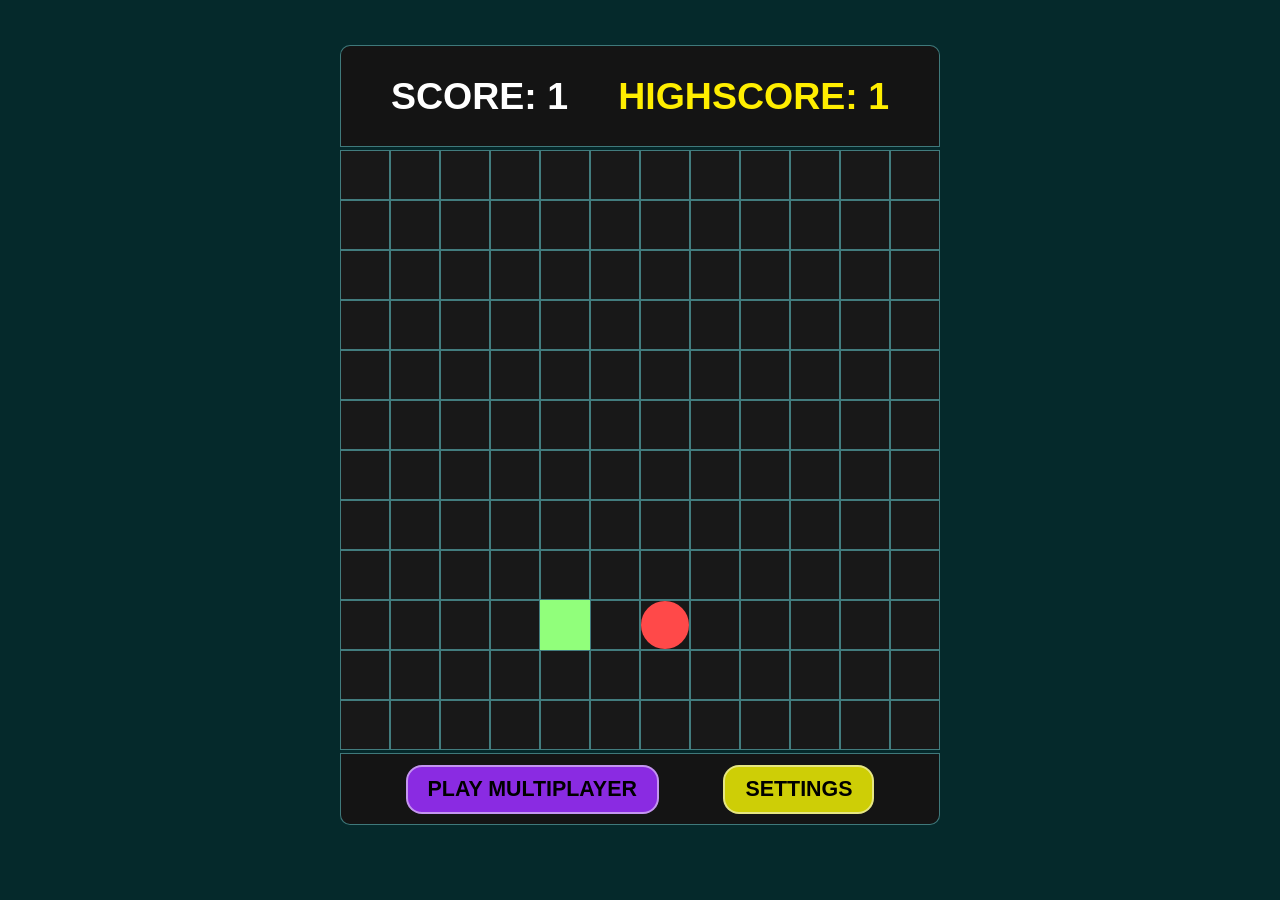
==== commit 0ab12ec6: "- bots now spawn and work just like players just without the added UI" ====
--- a/index.html
+++ b/index.html
@@ -142,7 +142,7 @@
         switch (gamemode) {
           case 'LENGTH BATTLE': script.src = "./scripts/gameloops/lengthbattle-gameloop.js";
           break;
-          case 'DEATHMATCH': script.src = "./scripts/gameloops/deathmatch-gameloop.js";
+          case 'DEATHMATCH': script.src = "./scripts/gameloops/deathmatch-with-bots-gameloop.js";
           break;
         
           default: script.src = "./scripts/gameloops/lengthbattle-gameloop.js";
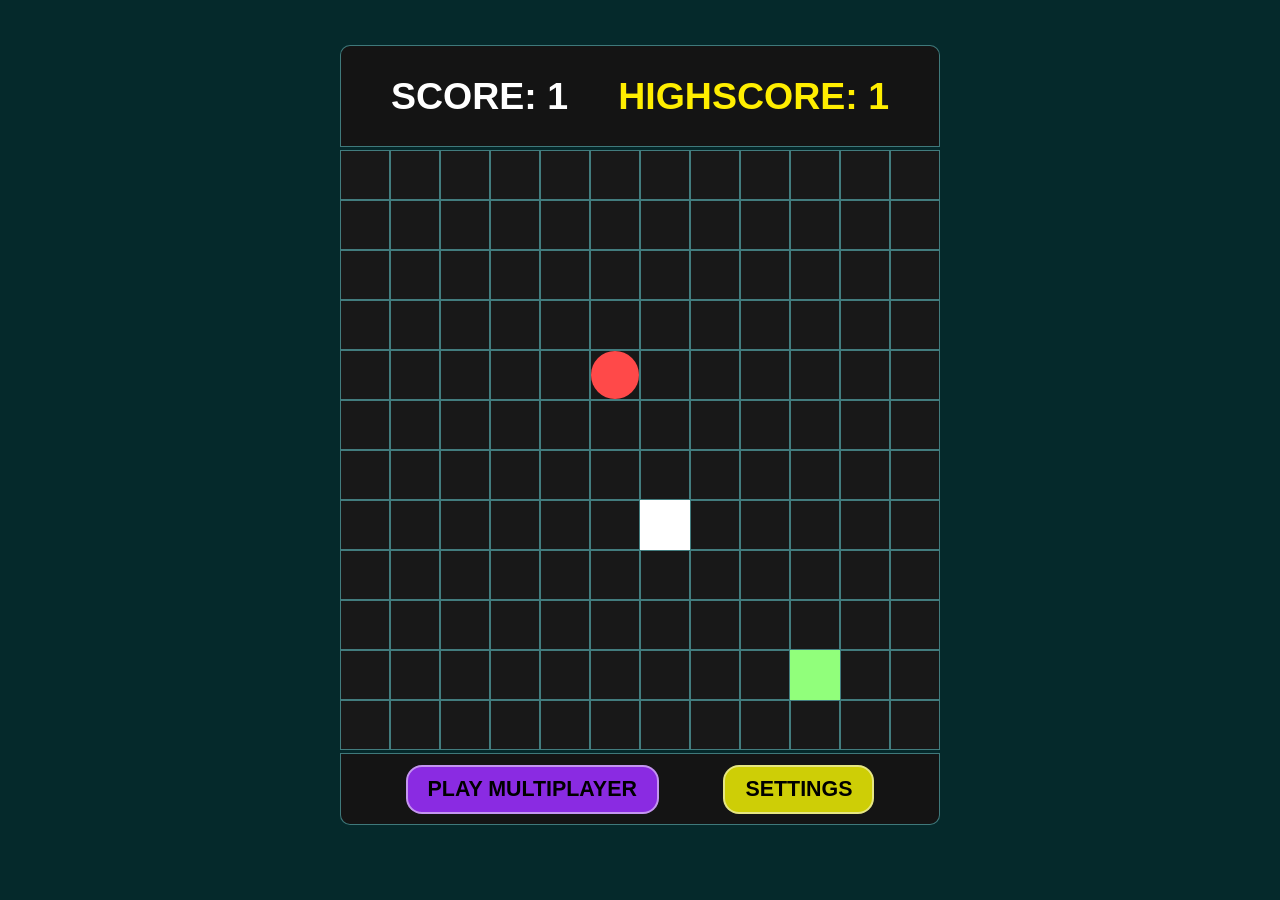
==== commit 4241caba: "- edited a copy of the singleplyaer gameloop to allow for bots" ====
--- a/index.html
+++ b/index.html
@@ -136,13 +136,13 @@
       
       //choose source file based on saved playermode and gamemode
       if (playermode === 'SINGLEPLAYER') {
-        script.src = "./scripts/gameloops/singleplayer-gameloop.js";
+        script.src = "./scripts/gameloops/singleplayer-gameloop_.js";
       }
       else {
         switch (gamemode) {
           case 'LENGTH BATTLE': script.src = "./scripts/gameloops/lengthbattle-gameloop.js";
           break;
-          case 'DEATHMATCH': script.src = "./scripts/gameloops/deathmatch-with-bots-gameloop.js";
+          case 'DEATHMATCH': script.src = "./scripts/gameloops/deathmatch-gameloop.js";
           break;
         
           default: script.src = "./scripts/gameloops/lengthbattle-gameloop.js";
